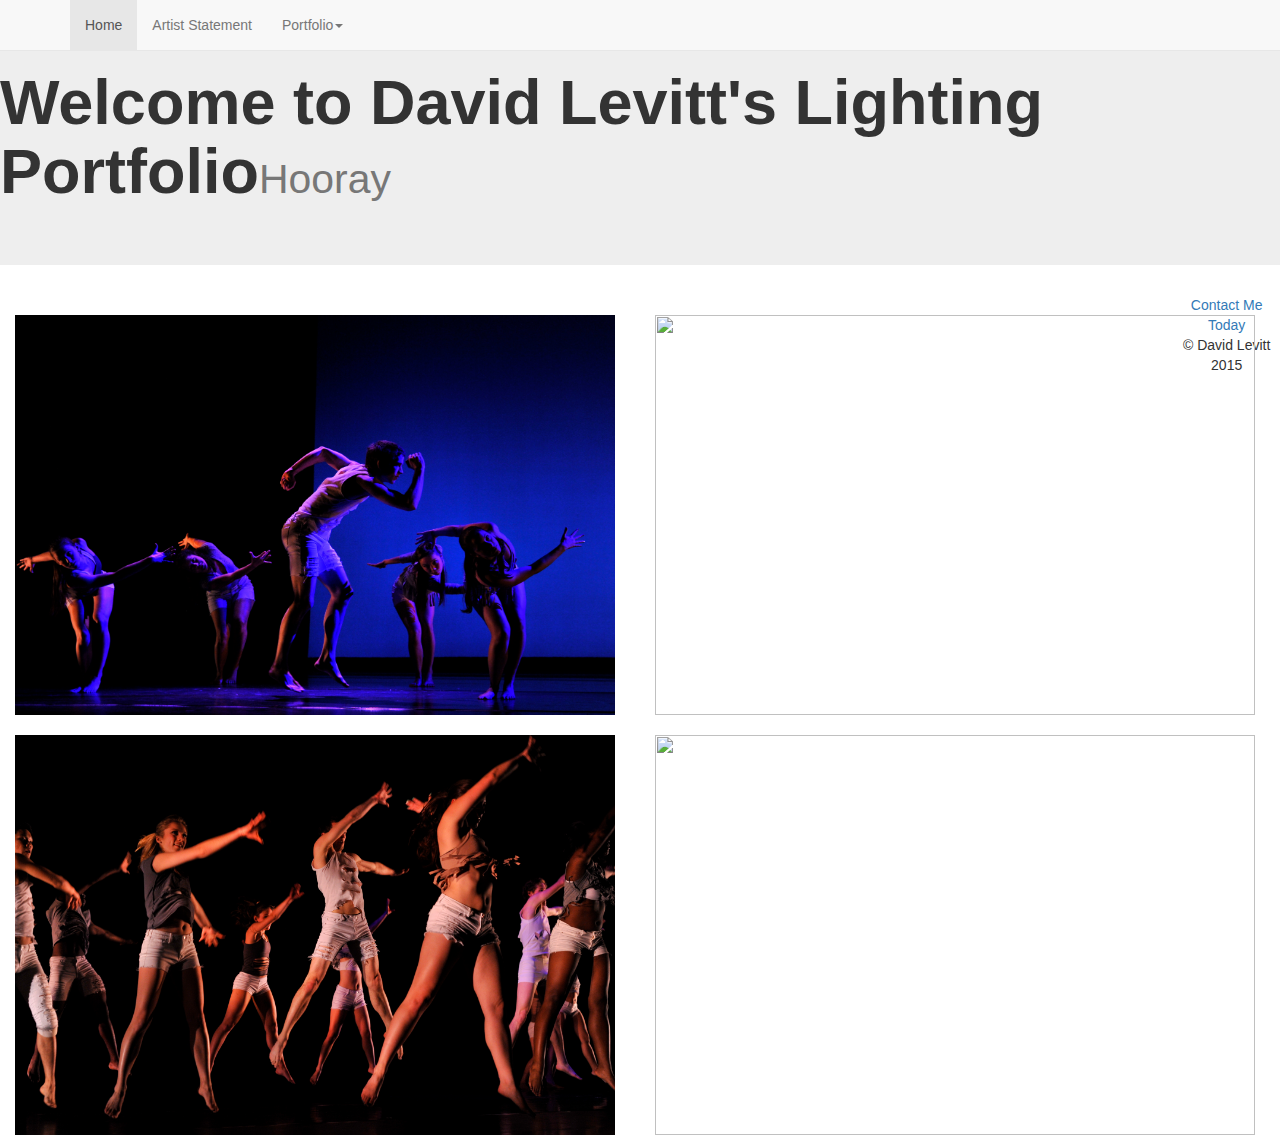
==== index.html @ fddfe76c "Update index.html" ====
<!DOCTYPE html>
<html>
<head>
<link href="css/bootstrap.min.css" rel="stylesheet">
<title>David Levitt's Lighting Portfolio</title>
</head>
<body>

    <!-- Navbar -->
    <nav class="navbar navbar-default navbar-fixed-top">
      <div class="container">
        <ul class="nav navbar-nav">
          <li class="active"><a href="index.html">Home</a></li>
          <li><a href="#">Artist Statement</a></li>
          <li class="dropdown"><a href="#" class="dropdown-toggle" data-toggle="dropdown" role="button" aria-haspopup="true" aria-expanded="true">Portfolio<span class="caret"></span></a>
            <ul class="dropdown-menu">
              <li><a href="#">Theater</a></li>
              <li><a href="#">Dance</a></li>
              <li><a href="#">Concerts</a></li>
              <li><a href="#">Drawings</a></li>
            </ul>
          </li>
    </nav>

    <div class="jumbotron"><h1><b>Welcome to David Levitt's Lighting Portfolio</b><small>Hooray</small></div>
    
    <div class="text-center">
    
    <div class="col-md-5">
        <br><a href="theater.html"><img src="img/_DSC8198.JPG" width="600px" height="400px"></a><br>
        <br><a href="concerts.html"><img src="img/_DSC8280.JPG" width="600px" height="400px"></a><br>
    </div>
    
    <div class="col-md-1"></div>
    
    <div class="col-md-5">
        <br><a href="dance.html"><img src="Selves_Portrait_011_highres.jpg" width="600px" height="400px"></a><br>
        <br><a href="concerts.html"><img src="Selves_Portrait_059_highres.jpg" width="600px" height="400px"></a><br>
    </div>

    <p><a href="contact.html">Contact Me Today</a><br>© David Levitt 2015</p>

    </div>

</body>
</html>
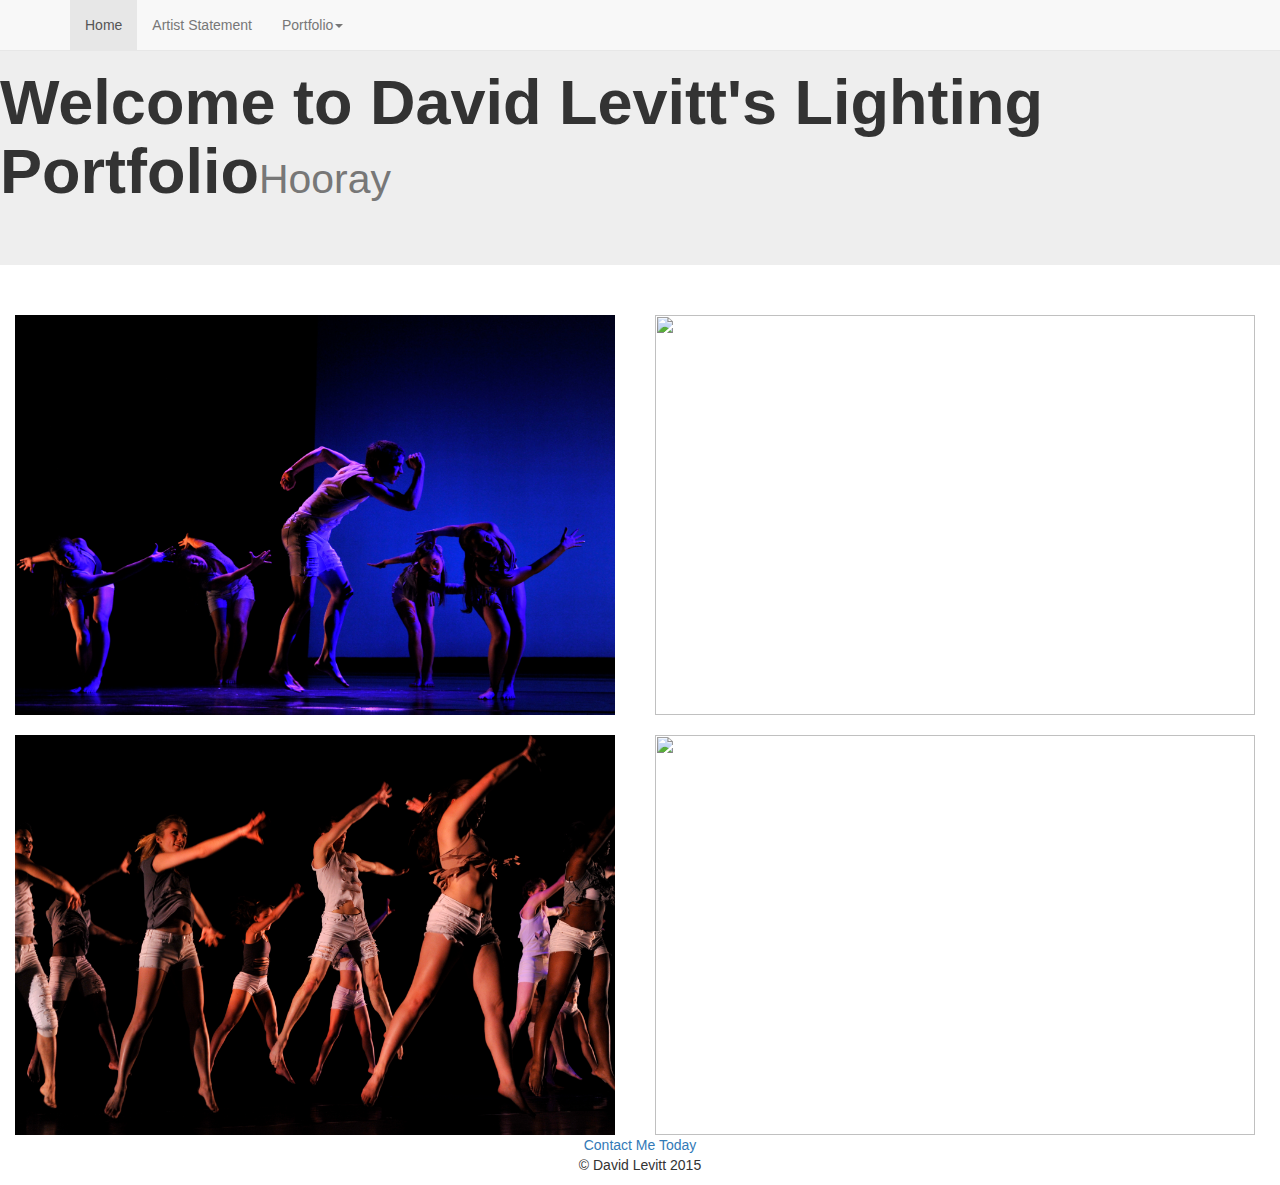
==== commit 2f4abd57: "Update index.html" ====
--- a/index.html
+++ b/index.html
@@ -38,7 +38,9 @@
         <br><a href="concerts.html"><img src="Selves_Portrait_059_highres.jpg" width="600px" height="400px"></a><br>
     </div>
 
-    <p><a href="contact.html">Contact Me Today</a><br>© David Levitt 2015</p>
+    <div class="container">
+        <p><a href="contact.html">Contact Me Today</a><br>© David Levitt 2015</p>
+    </div>
 
     </div>
 
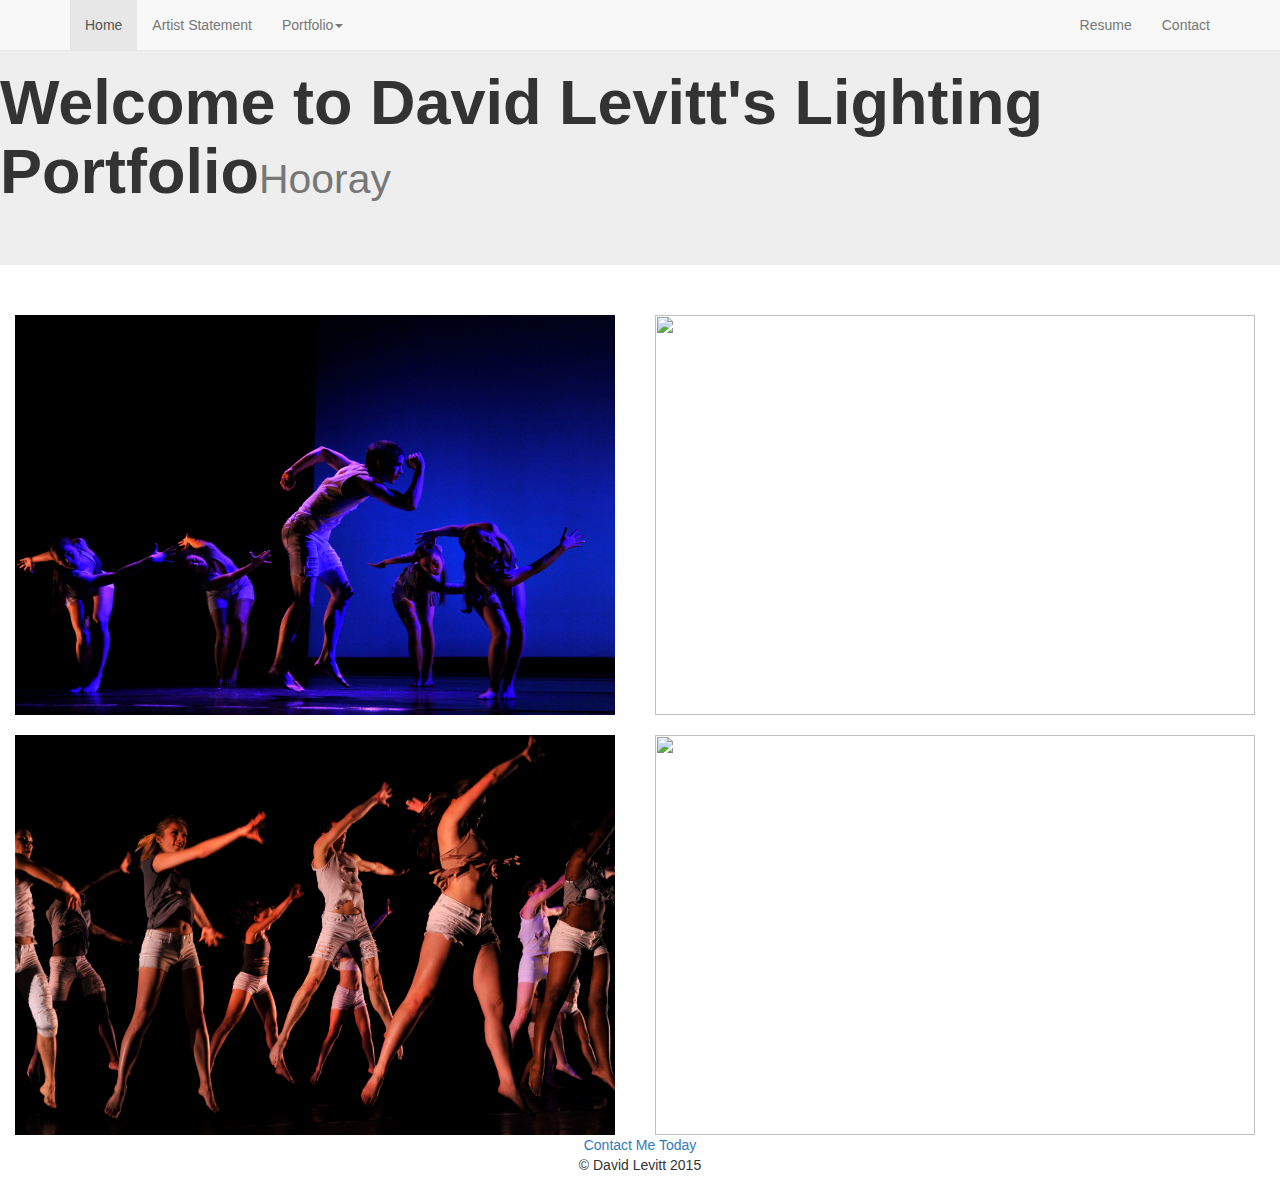
==== commit de430a2c: "Update index.html" ====
--- a/index.html
+++ b/index.html
@@ -20,6 +20,11 @@
               <li><a href="#">Drawings</a></li>
             </ul>
           </li>
+        </ul>
+        <ul class="nav navbar-nav navbar-right">
+            <li><a href="#">Resume</a></li>
+            <li><a href="#">Contact</a></li>
+        </ul>
     </nav>
 
     <div class="jumbotron"><h1><b>Welcome to David Levitt's Lighting Portfolio</b><small>Hooray</small></div>
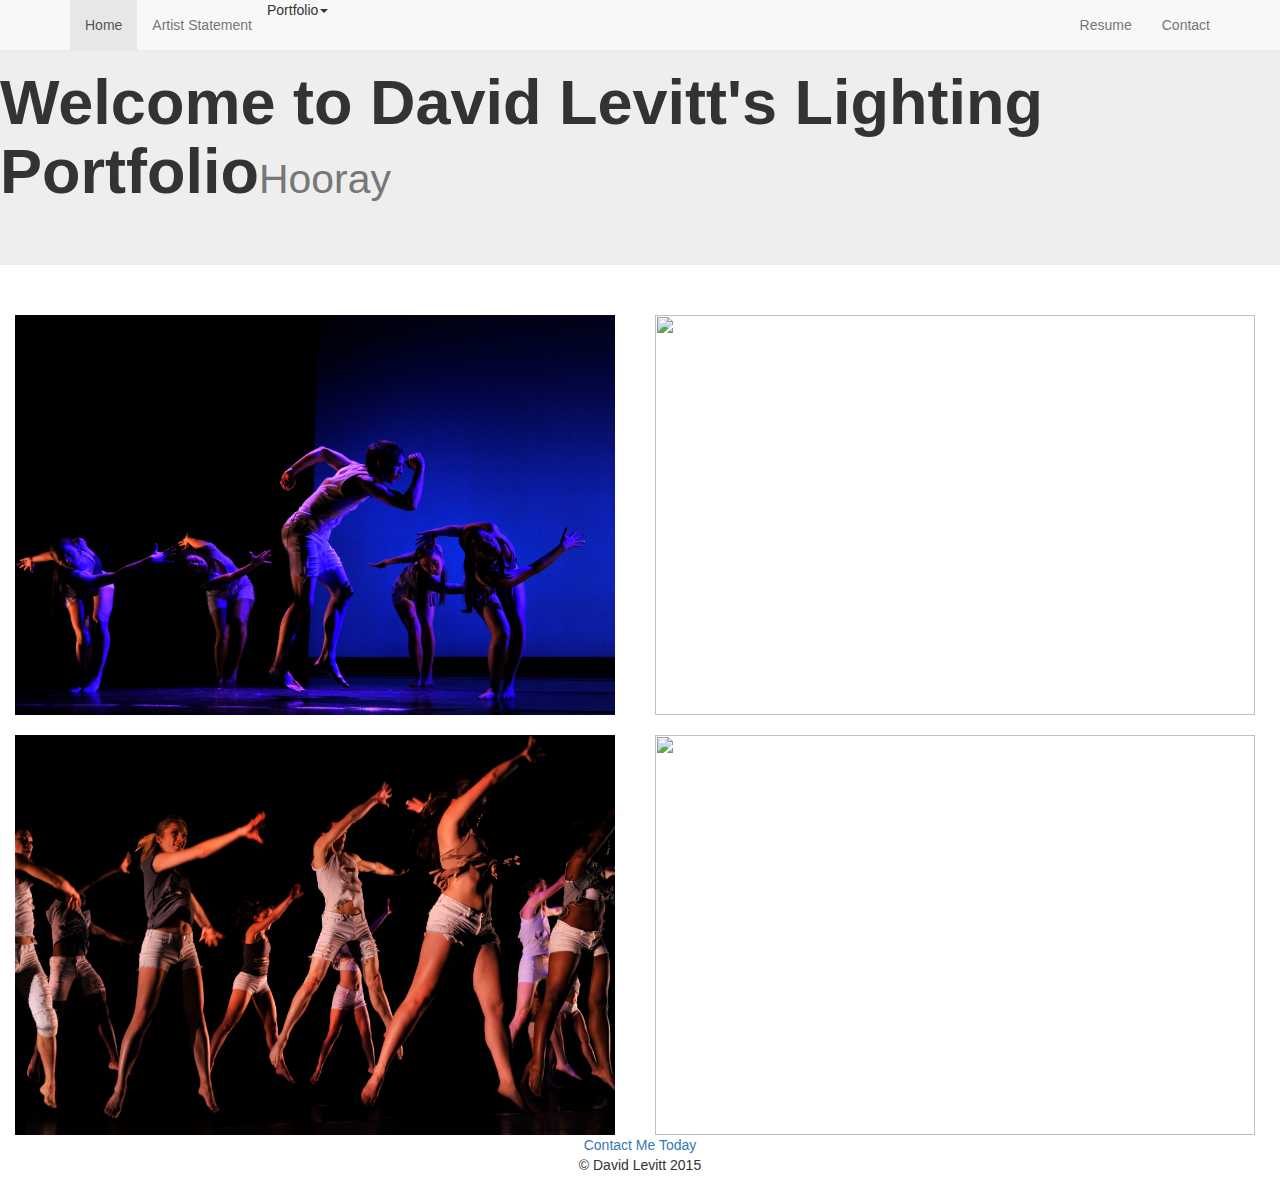
==== commit e34429ff: "Update index.html" ====
--- a/index.html
+++ b/index.html
@@ -12,14 +12,14 @@
         <ul class="nav navbar-nav">
           <li class="active"><a href="index.html">Home</a></li>
           <li><a href="#">Artist Statement</a></li>
-          <li class="dropdown"><a href="#" class="dropdown-toggle" data-toggle="dropdown" role="button" aria-haspopup="true" aria-expanded="true">Portfolio<span class="caret"></span></a>
+          <li class="dropdown" class="dropdown-toggle" data-toggle="dropdown" role="button" aria-haspopup="true" aria-expanded="true">Portfolio<span class="caret"></span>
             <ul class="dropdown-menu">
               <li><a href="#">Theater</a></li>
               <li><a href="#">Dance</a></li>
               <li><a href="#">Concerts</a></li>
               <li><a href="#">Drawings</a></li>
             </ul>
-          </li>
+           </li>
         </ul>
         <ul class="nav navbar-nav navbar-right">
             <li><a href="#">Resume</a></li>
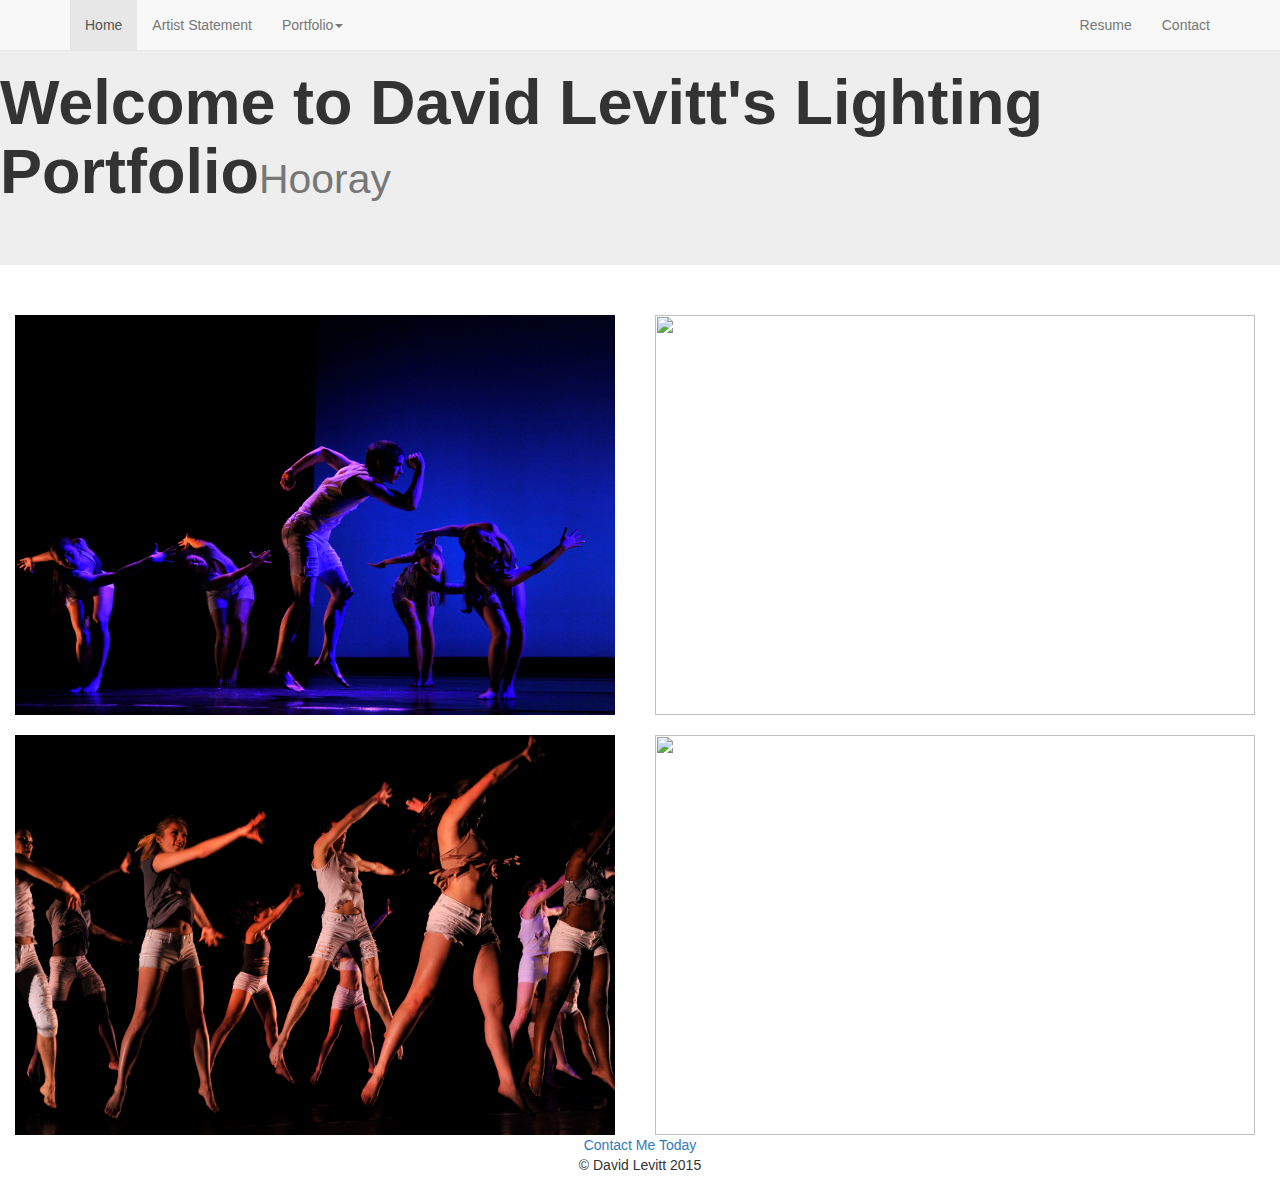
==== commit 3475fa76: "Update index.html" ====
--- a/index.html
+++ b/index.html
@@ -12,7 +12,7 @@
         <ul class="nav navbar-nav">
           <li class="active"><a href="index.html">Home</a></li>
           <li><a href="#">Artist Statement</a></li>
-          <li class="dropdown" class="dropdown-toggle" data-toggle="dropdown" role="button" aria-haspopup="true" aria-expanded="true">Portfolio<span class="caret"></span>
+          <li class="dropdown"><a href="#" class="dropdown-toggle" data-toggle="dropdown" role="button" aria-haspopup="true" aria-expanded="true">Portfolio<span class="caret"></span></a>
             <ul class="dropdown-menu">
               <li><a href="#">Theater</a></li>
               <li><a href="#">Dance</a></li>
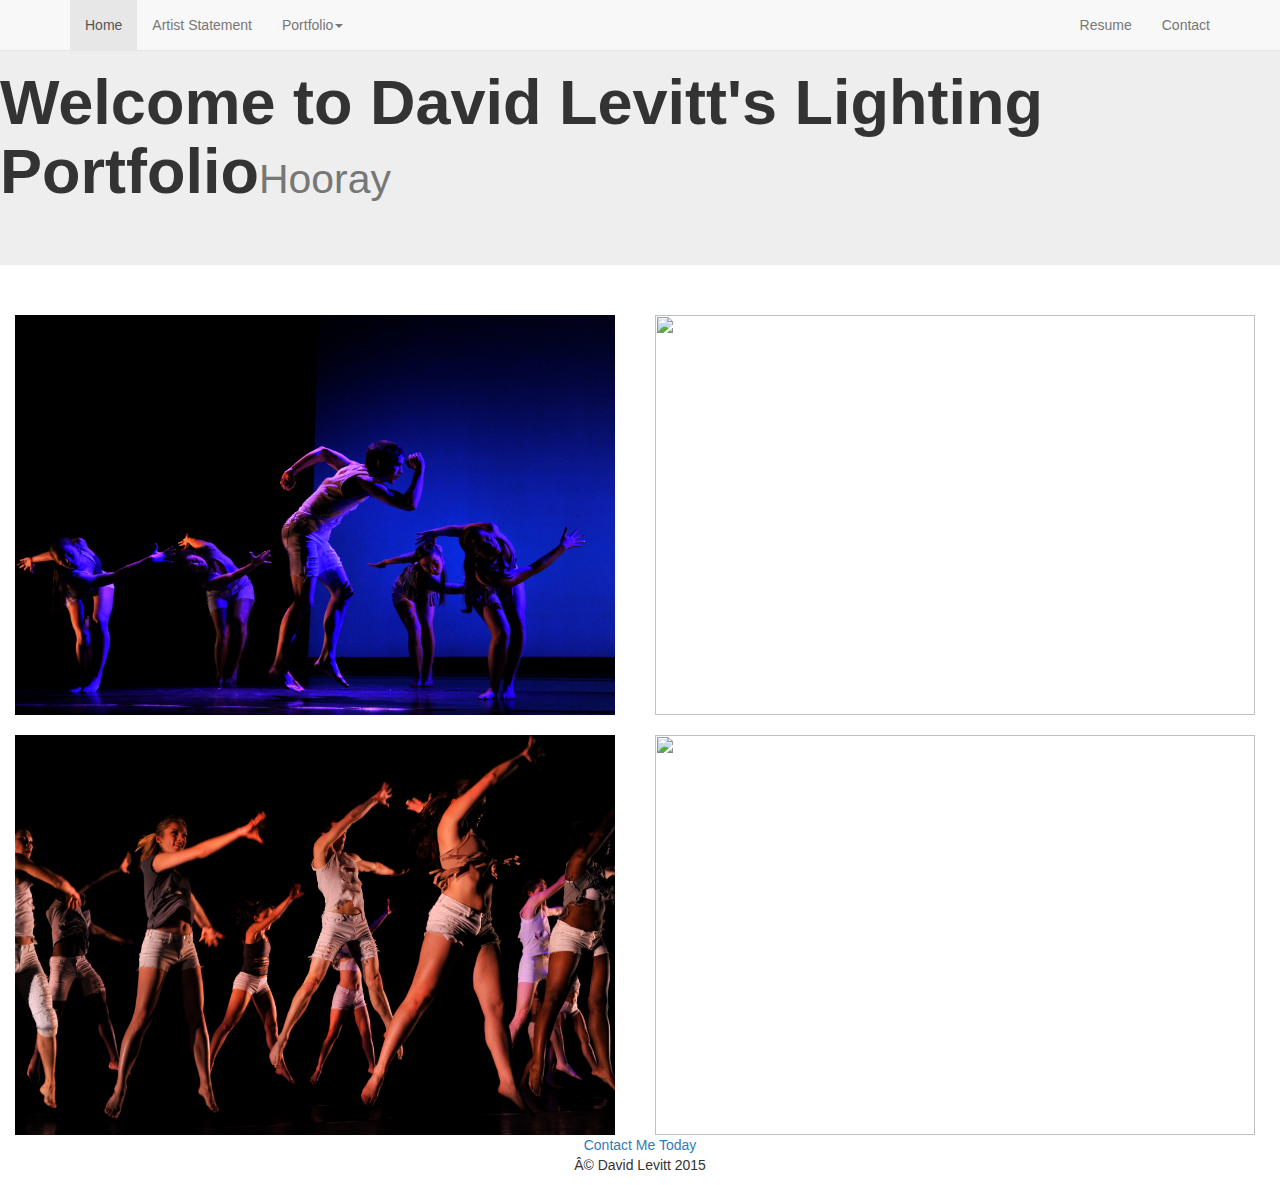
==== commit 8792e243: "g" ====
--- a/index.html
+++ b/index.html
@@ -1,53 +1,53 @@
-<!DOCTYPE html>
 <html>
-<head>
-<link href="css/bootstrap.min.css" rel="stylesheet">
-<title>David Levitt's Lighting Portfolio</title>
-</head>
-<body>
+    <head>
+        <link href="css/bootstrap.min.css" rel="stylesheet">
+            <title>David Levitt's Lighting Portfolio</title>
+    </head>
+    <body>
+        
+        <!-- Navbar -->
+        <nav class="navbar navbar-default navbar-fixed-top">
+            <div class="container">
+                <ul class="nav navbar-nav">
+                    <li class="active"><a href="index.html">Home</a></li>
+                    <li><a href="#">Artist Statement</a></li>
+                    <li class="dropdown"><a href="#" class="dropdown-toggle" data-toggle="dropdown" role="button" aria-haspopup="true" aria-expanded="true">Portfolio<span class="caret"></span></a>
+                        <ul class="dropdown-menu">
+                            <li><a href="#">Theater</a></li>
+                            <li><a href="#">Dance</a></li>
+                            <li><a href="#">Concerts</a></li>
+                            <li><a href="#">Drawings</a></li>
+                        </ul>
+                    </li>
+                </ul>
+                <ul class="nav navbar-nav navbar-right">
+                    <li><a href="#">Resume</a></li>
+                    <li><a href="#">Contact</a></li>
+                </ul>
+                </nav>
+        
+        <div class="jumbotron"><h1><b>Welcome to David Levitt's Lighting Portfolio</b><small>Hooray</small></div>
+        
+        <div class="text-center">
+            
+            <div class="col-md-5">
+                <br><a href="theater.html"><img src="img/_DSC8198.JPG" width="600px" height="400px"></a><br>
+                <br><a href="concerts.html"><img src="img/_DSC8280.JPG" width="600px" height="400px"></a><br>
+            </div>
+            
+            <div class="col-md-1"></div>
+            
+            <div class="col-md-5">
+                <br><a href="dance.html"><img src="Selves_Portrait_011_highres.jpg" width="600px" height="400px"></a><br>
+                <br><a href="concerts.html"><img src="Selves_Portrait_059_highres.jpg" width="600px" height="400px"></a><br>
+            </div>
+            
+            <div class="container">
+                <p><a href="contact.html">Contact Me Today</a><br>Â© David Levitt 2015</p>
+            </div>
+            
+        </div>
+        
+    </body>
+</html>
 
-    <!-- Navbar -->
-    <nav class="navbar navbar-default navbar-fixed-top">
-      <div class="container">
-        <ul class="nav navbar-nav">
-          <li class="active"><a href="index.html">Home</a></li>
-          <li><a href="#">Artist Statement</a></li>
-          <li class="dropdown"><a href="#" class="dropdown-toggle" data-toggle="dropdown" role="button" aria-haspopup="true" aria-expanded="true">Portfolio<span class="caret"></span></a>
-            <ul class="dropdown-menu">
-              <li><a href="#">Theater</a></li>
-              <li><a href="#">Dance</a></li>
-              <li><a href="#">Concerts</a></li>
-              <li><a href="#">Drawings</a></li>
-            </ul>
-           </li>
-        </ul>
-        <ul class="nav navbar-nav navbar-right">
-            <li><a href="#">Resume</a></li>
-            <li><a href="#">Contact</a></li>
-        </ul>
-    </nav>
-
-    <div class="jumbotron"><h1><b>Welcome to David Levitt's Lighting Portfolio</b><small>Hooray</small></div>
-    
-    <div class="text-center">
-    
-    <div class="col-md-5">
-        <br><a href="theater.html"><img src="img/_DSC8198.JPG" width="600px" height="400px"></a><br>
-        <br><a href="concerts.html"><img src="img/_DSC8280.JPG" width="600px" height="400px"></a><br>
-    </div>
-    
-    <div class="col-md-1"></div>
-    
-    <div class="col-md-5">
-        <br><a href="dance.html"><img src="Selves_Portrait_011_highres.jpg" width="600px" height="400px"></a><br>
-        <br><a href="concerts.html"><img src="Selves_Portrait_059_highres.jpg" width="600px" height="400px"></a><br>
-    </div>
-
-    <div class="container">
-        <p><a href="contact.html">Contact Me Today</a><br>© David Levitt 2015</p>
-    </div>
-
-    </div>
-
-</body>
-</html>
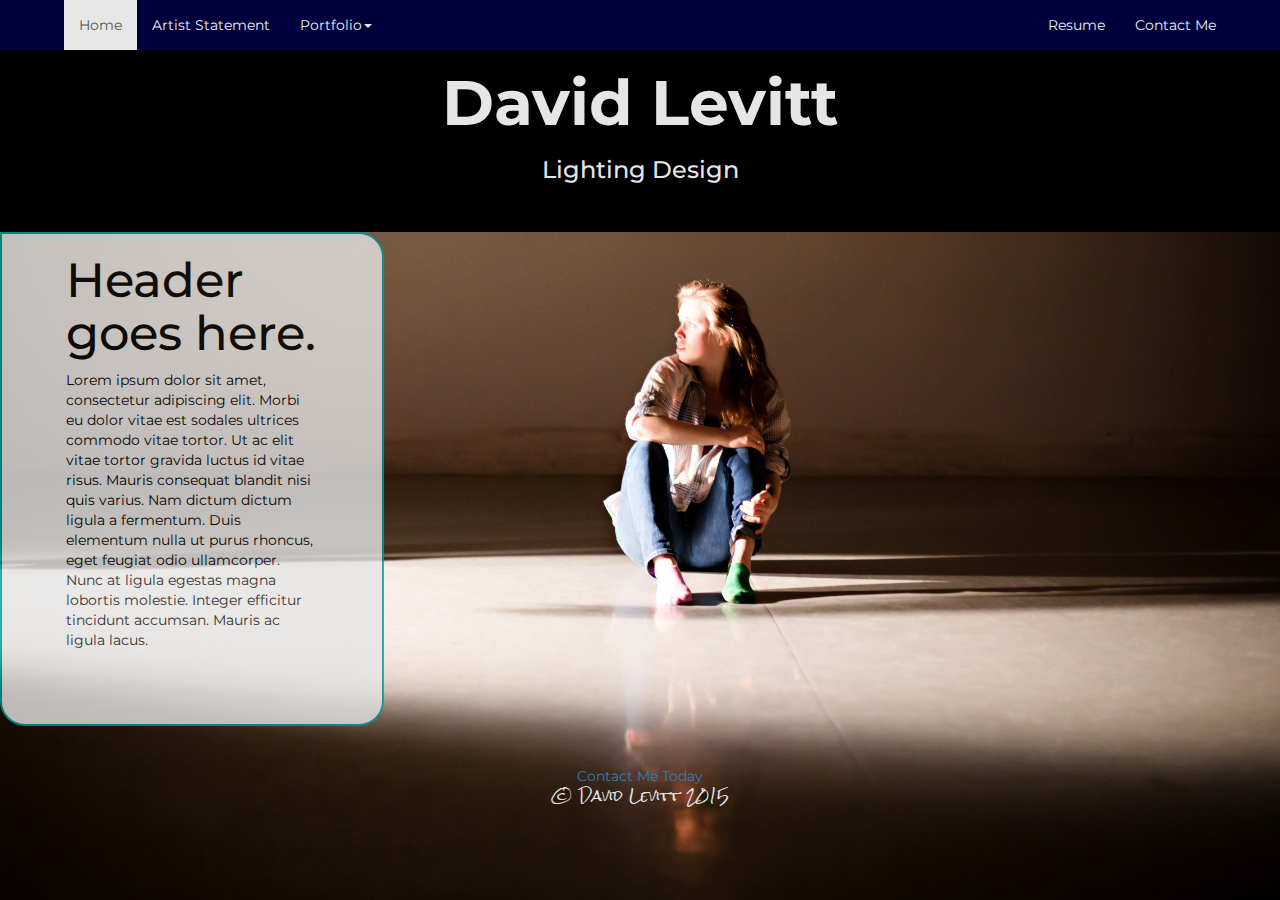
==== commit db0d8177: "wee" ====
--- a/index.html
+++ b/index.html
@@ -1,49 +1,59 @@
 <html>
     <head>
+        <link href='https://fonts.googleapis.com/css?family=Montserrat:400,700' rel='stylesheet' type='text/css'>
+        <link href='https://fonts.googleapis.com/css?family=Rock+Salt' rel='stylesheet' type='text/css'>
         <link href="css/bootstrap.min.css" rel="stylesheet">
+        <link href="css/custom.css" rel="stylesheet">
             <title>David Levitt's Lighting Portfolio</title>
     </head>
+    <style>
+        body {
+            background-image: url("img/bkg1.JPG");
+        }
+    </style>
+    
     <body>
         
         <!-- Navbar -->
         <nav class="navbar navbar-default navbar-fixed-top">
-            <div class="container">
                 <ul class="nav navbar-nav">
                     <li class="active"><a href="index.html">Home</a></li>
-                    <li><a href="#">Artist Statement</a></li>
+                    <li><a href="about.html">Artist Statement</a></li>
                     <li class="dropdown"><a href="#" class="dropdown-toggle" data-toggle="dropdown" role="button" aria-haspopup="true" aria-expanded="true">Portfolio<span class="caret"></span></a>
                         <ul class="dropdown-menu">
-                            <li><a href="#">Theater</a></li>
-                            <li><a href="#">Dance</a></li>
-                            <li><a href="#">Concerts</a></li>
-                            <li><a href="#">Drawings</a></li>
+                            <li><a href="theater.html">Theater</a></li>
+                            <li><a href="dance.html">Dance</a></li>
+                            <li><a href="concerts.html">Concerts</a></li>
+                            <li><a href="paperwork.html">Drawings</a></li>
                         </ul>
                     </li>
                 </ul>
                 <ul class="nav navbar-nav navbar-right">
-                    <li><a href="#">Resume</a></li>
-                    <li><a href="#">Contact</a></li>
+                    <li><a href="David Levitt LX NYC 11-16.pdf" target="_blank">Resume</a></li>
+                    <li><a href="contact.html">Contact Me</a></li>
                 </ul>
                 </nav>
         
-        <div class="jumbotron"><h1><b>Welcome to David Levitt's Lighting Portfolio</b><small>Hooray</small></div>
+        <div class="jumbotron">
+            <div class="text-center">
+                <h1><b>David Levitt</b><br></h1>
+                <h3>Lighting Design</h3>
+            </div>
+        </div>
         
-        <div class="text-center">
-            
-            <div class="col-md-5">
-                <br><a href="theater.html"><img src="img/_DSC8198.JPG" width="600px" height="400px"></a><br>
-                <br><a href="concerts.html"><img src="img/_DSC8280.JPG" width="600px" height="400px"></a><br>
+            <div class="sidebar">
+                <h1 style="opacity: 1.0">Header goes here.</h1>
+                <p style="opacity: 1.0">Lorem ipsum dolor sit amet, consectetur adipiscing elit. Morbi eu dolor vitae est sodales ultrices commodo vitae tortor. Ut ac elit vitae tortor gravida luctus id vitae risus. Mauris consequat blandit nisi quis varius. Nam dictum dictum ligula a fermentum. Duis elementum nulla ut purus rhoncus, eget feugiat odio ullamcorper. Nunc at ligula egestas magna lobortis molestie. Integer efficitur tincidunt accumsan. Mauris ac ligula lacus.</p>
             </div>
             
-            <div class="col-md-1"></div>
             
-            <div class="col-md-5">
-                <br><a href="dance.html"><img src="Selves_Portrait_011_highres.jpg" width="600px" height="400px"></a><br>
-                <br><a href="concerts.html"><img src="Selves_Portrait_059_highres.jpg" width="600px" height="400px"></a><br>
-            </div>
-            
-            <div class="container">
-                <p><a href="contact.html">Contact Me Today</a><br>Â© David Levitt 2015</p>
+            <div class="container" style="float: bottom">
+                <div class="text-center">
+                <br><br><a href="contact.html">Contact Me Today</a><br>
+                <div class="copyright">
+                <p>&copy; David Levitt 2015</p>
+                </div>
+                </div>
             </div>
             
         </div>
--- a/css/custom.css
+++ b/css/custom.css
@@ -0,0 +1,52 @@
+.jumbotron {
+    padding-left: 5%;
+    padding-right: 5%;
+    color: #E6E6E6;
+    background-color: #000;
+    margin-bottom: 0;
+    padding-bottom: 3%;
+}
+
+.navbar {
+    padding-left: 5%;
+    padding-right: 5%;
+    background-color: #00003D;
+    border: none;
+}
+
+.navbar-default .navbar-nav>li>a {
+    color: eee;
+}
+
+body {
+    font-family: 'Montserrat', sans-serif;
+    background-image: no-repeat;
+    background: url("img/bkg1.JPG") no-repeat center center fixed;
+    -webkit-background-size: cover;
+    -moz-background-size: cover;
+    -o-background-size: cover;
+    background-size: cover;
+    color: #fff;
+}
+
+.copyright {
+    font-family: 'Rock Salt', cursive;
+    color: #e6e6e6;
+}
+
+.sidebar {
+    border: 2px solid #009999;
+    border-radius: 0px 25px 25px 25px;
+    padding-left: 5%;
+    padding-right: 5%;
+    padding-bottom: 5%;
+    opacity: 0.8;
+    color: black;
+    background-color: #e6e6e6;
+    margin-top: 0;
+    width: 30%;
+}
+
+h1 {
+    font-size: 36pt;
+}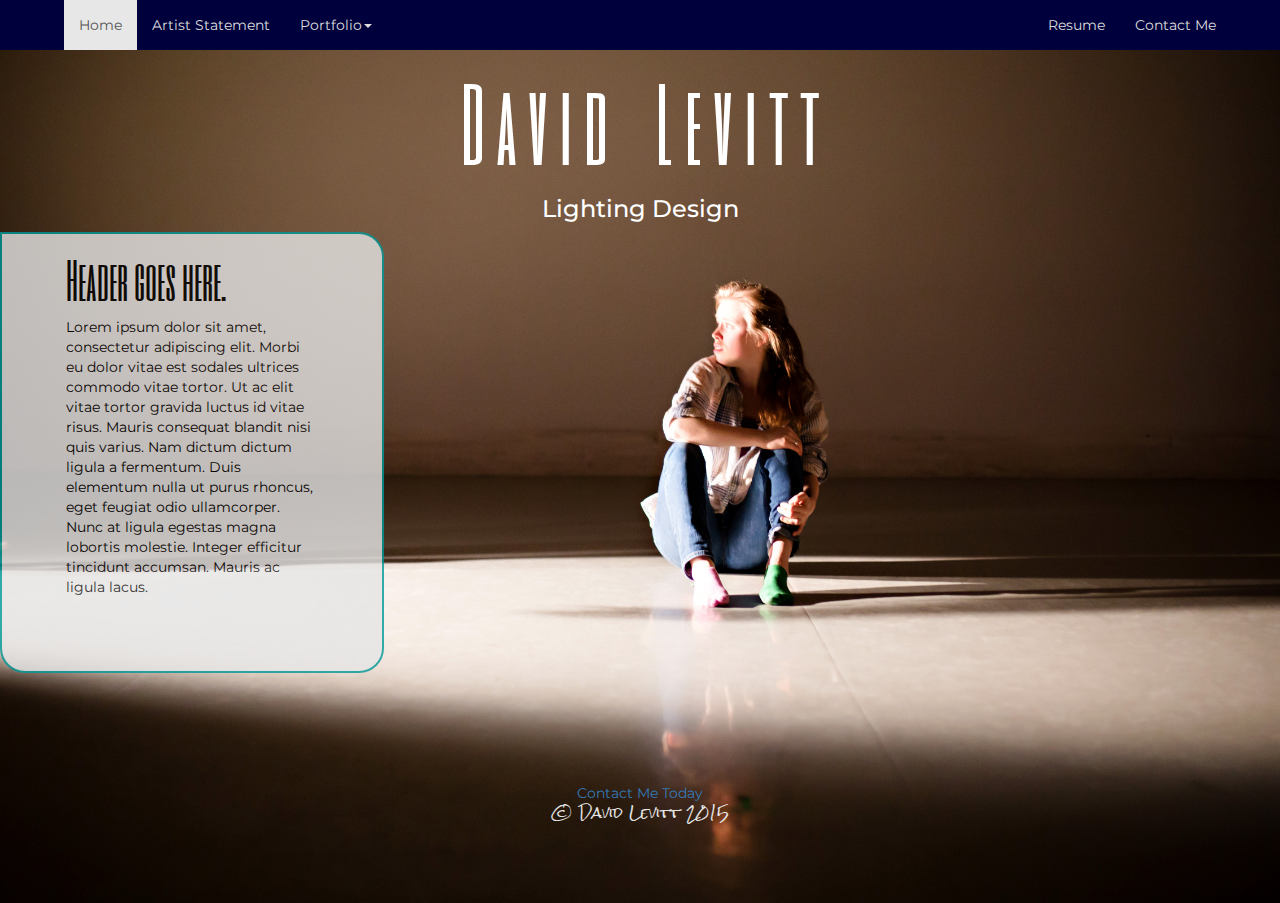
==== commit 7e6b3921: "comm" ====
--- a/index.html
+++ b/index.html
@@ -1,10 +1,13 @@
 <html>
     <head>
-        <link href='https://fonts.googleapis.com/css?family=Montserrat:400,700' rel='stylesheet' type='text/css'>
-        <link href='https://fonts.googleapis.com/css?family=Rock+Salt' rel='stylesheet' type='text/css'>
+        <link href="https://fonts.googleapis.com/css?family=Montserrat:400,700" rel='stylesheet' type='text/css'>
+        <link href="https://fonts.googleapis.com/css?family=Rock+Salt" rel='stylesheet' type='text/css'>
+        <link href='https://fonts.googleapis.com/css?family=Six+Caps' rel='stylesheet' type='text/css'>
         <link href="css/bootstrap.min.css" rel="stylesheet">
         <link href="css/custom.css" rel="stylesheet">
-            <title>David Levitt's Lighting Portfolio</title>
+        <script src="https://ajax.googleapis.com/ajax/libs/jquery/1.11.3/jquery.min.js"></script>
+        <script src="http://maxcdn.bootstrapcdn.com/bootstrap/3.3.5/js/bootstrap.min.js"></script>
+        <title>David Levitt's Lighting Portfolio</title>
     </head>
     <style>
         body {
@@ -19,12 +22,13 @@
                 <ul class="nav navbar-nav">
                     <li class="active"><a href="index.html">Home</a></li>
                     <li><a href="about.html">Artist Statement</a></li>
-                    <li class="dropdown"><a href="#" class="dropdown-toggle" data-toggle="dropdown" role="button" aria-haspopup="true" aria-expanded="true">Portfolio<span class="caret"></span></a>
+                    <li class="dropdown">
+                        <a href="#" class="dropdown-toggle" data-toggle="dropdown" role="button" aria-haspopup="true" aria-expanded="false">Portfolio<span class="caret"></span></a>
                         <ul class="dropdown-menu">
                             <li><a href="theater.html">Theater</a></li>
                             <li><a href="dance.html">Dance</a></li>
                             <li><a href="concerts.html">Concerts</a></li>
-                            <li><a href="paperwork.html">Drawings</a></li>
+                            <li><a href="paperwork.html">Drafting</a></li>
                         </ul>
                     </li>
                 </ul>
@@ -34,15 +38,17 @@
                 </ul>
                 </nav>
         
-        <div class="jumbotron">
+        <div class="container" style="padding-top:50px;">
             <div class="text-center">
-                <h1><b>David Levitt</b><br></h1>
+                <div class="big">
+                    <h1>D a v i d &nbsp;&nbsp; L e v i t t</h1>
+                </div>
                 <h3>Lighting Design</h3>
             </div>
         </div>
         
             <div class="sidebar">
-                <h1 style="opacity: 1.0">Header goes here.</h1>
+                <h2 style="opacity: 1.0">Header goes here.</h2>
                 <p style="opacity: 1.0">Lorem ipsum dolor sit amet, consectetur adipiscing elit. Morbi eu dolor vitae est sodales ultrices commodo vitae tortor. Ut ac elit vitae tortor gravida luctus id vitae risus. Mauris consequat blandit nisi quis varius. Nam dictum dictum ligula a fermentum. Duis elementum nulla ut purus rhoncus, eget feugiat odio ullamcorper. Nunc at ligula egestas magna lobortis molestie. Integer efficitur tincidunt accumsan. Mauris ac ligula lacus.</p>
             </div>
             
--- a/css/custom.css
+++ b/css/custom.css
@@ -1,10 +1,11 @@
 .jumbotron {
     padding-left: 5%;
     padding-right: 5%;
-    color: #E6E6E6;
-    background-color: #000;
+    color: #fff;
+    background-color: #595959;
     margin-bottom: 0;
     padding-bottom: 3%;
+    opacity: 0.5;
 }
 
 .navbar {
@@ -15,18 +16,27 @@
 }
 
 .navbar-default .navbar-nav>li>a {
-    color: eee;
+    color: #ddd;
+}
+
+.navbar-default .navbar-nav>li>a:hover {
+    color: #fff;
+}
+
+.navbar-default .navbar-nav>li>a:active {
+    color: #eee;
 }
 
 body {
     font-family: 'Montserrat', sans-serif;
     background-image: no-repeat;
-    background: url("img/bkg1.JPG") no-repeat center center fixed;
+    background: url("img/bkg1.JPG") no-repeat center center relative;
     -webkit-background-size: cover;
     -moz-background-size: cover;
     -o-background-size: cover;
     background-size: cover;
     color: #fff;
+    padding-bottom: 70px;
 }
 
 .copyright {
@@ -44,9 +54,50 @@
     color: black;
     background-color: #e6e6e6;
     margin-top: 0;
+    margin-bottom: 70px;
     width: 30%;
 }
 
 h1 {
+    font-size: 72pt;
+    font-family: 'Six Caps', sans-serif;
+}
+
+h2 {
     font-size: 36pt;
+    font-family: 'Six Caps', sans-serif;
+}
+
+.dropdown-menu>li>a {
+    padding-top: 10px;
+    padding-bottom: 10px;
+    background-color: #00003D;
+    color: #ddd;
+}
+
+.dropdown-menu>li>a:visited {
+    color: #ddd;
+}
+
+.dropdown-menu>li>a:hover {
+    color: #222;
+}
+
+.dropdown-menu>li>a:active {
+    color: #222;
+}
+
+.dropdown-menu {
+    padding: 0%;
+}
+
+.text-left {
+    padding-left: 15px;
+}
+
+.col-md-6 {
+    padding-left: 2%;
+    padding-top: 0%;
+    padding-right: 0%;
+    padding-bottom: 0%;
 }